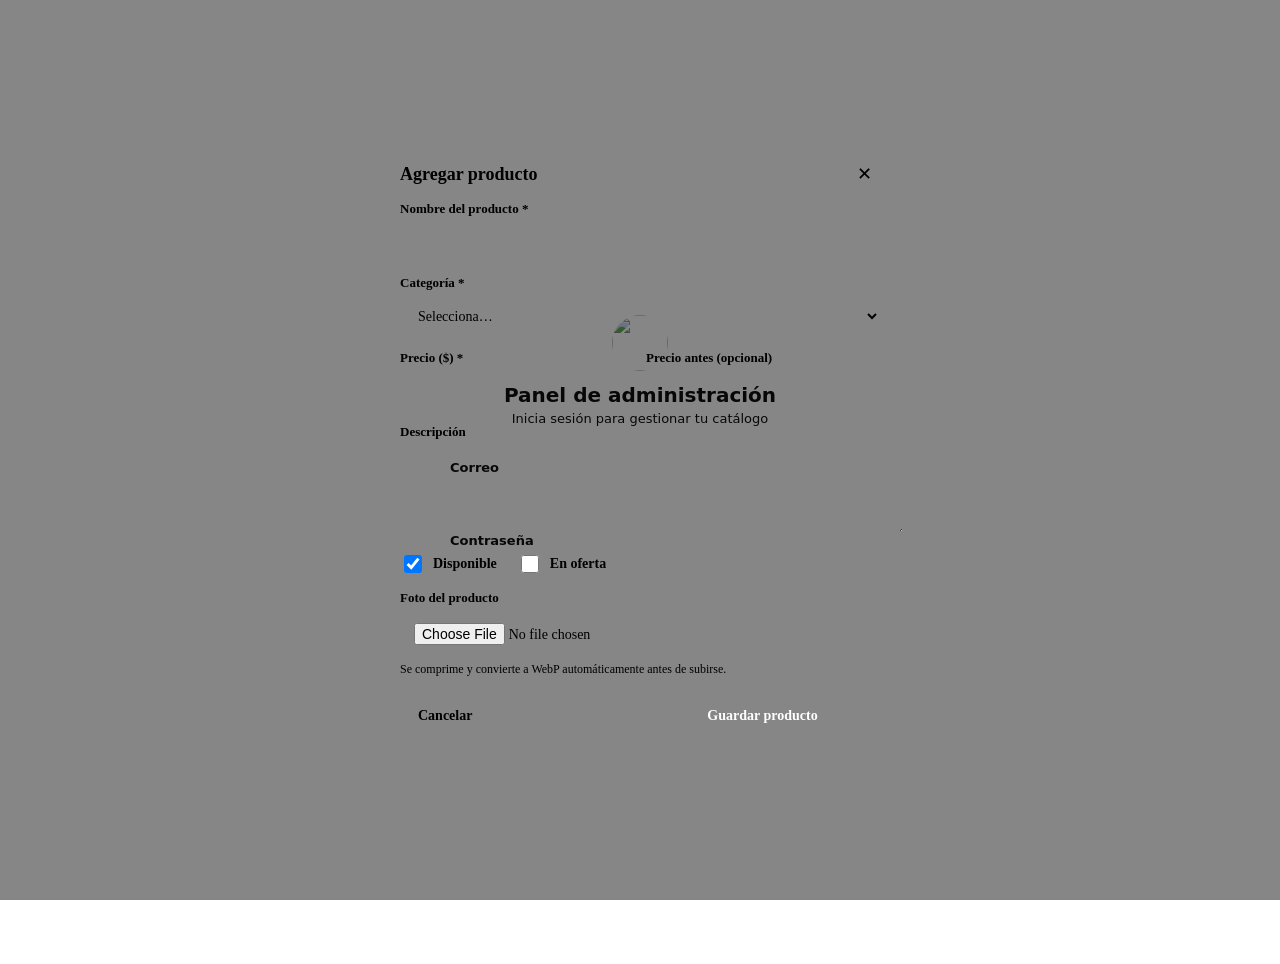
==== admin.html @ c8513cd2 "Subiendo archivos del proyecto: admin y archivos de configuración" ====
<!DOCTYPE html>
<html lang="es" data-theme="light">
<head>
  <meta charset="UTF-8" />
  <meta name="viewport" content="width=device-width, initial-scale=1.0, viewport-fit=cover" />
  <title>Panel de administración — VoypatiGestoria</title>
  <meta name="robots" content="noindex, nofollow" />
  <link rel="stylesheet" href="style.css" />
  <link rel="stylesheet" href="admin.css" />
  <script>
    (function(){
      var s=localStorage.getItem('vp-theme');
      var d=window.matchMedia('(prefers-color-scheme: dark)').matches;
      document.documentElement.setAttribute('data-theme', s||(d?'dark':'light'));
    })();
  </script>
</head>
<body>

<!-- ═══ PANTALLA DE LOGIN ═══ -->
<div id="login-screen" class="admin-screen">
  <form id="login-form" class="login-card">
    <img src="logo-voypati.webp" alt="" class="login-logo" width="56" height="56" />
    <h1 class="login-title">Panel de administración</h1>
    <p class="login-sub">Inicia sesión para gestionar tu catálogo</p>

    <label class="admin-label" for="login-email">Correo</label>
    <input class="admin-input" type="email" id="login-email" autocomplete="username" required />

    <label class="admin-label" for="login-password">Contraseña</label>
    <input class="admin-input" type="password" id="login-password" autocomplete="current-password" required />

    <button type="submit" class="admin-btn admin-btn-primary" id="login-btn">Entrar</button>
    <p id="login-error" class="admin-error" hidden></p>
  </form>
</div>

<!-- ═══ PANEL PRINCIPAL (oculto hasta iniciar sesión) ═══ -->
<div id="panel-screen" class="admin-screen" hidden>
  <header class="admin-header">
    <div class="admin-header-inner">
      <div class="admin-header-brand">
        <img src="logo-voypati.webp" alt="" class="admin-header-logo" width="32" height="32" />
        <span id="negocio-nombre">Mi negocio</span>
      </div>
      <div class="admin-header-actions">
        <a href="index.html" target="_blank" class="admin-btn admin-btn-ghost">Ver tienda ↗</a>
        <button id="btn-logout" class="admin-btn admin-btn-ghost">Salir</button>
      </div>
    </div>
  </header>

  <main class="admin-main">
    <div class="admin-toolbar">
      <h2 class="admin-section-title">Mis productos</h2>
      <button id="btn-nuevo" class="admin-btn admin-btn-primary">+ Agregar producto</button>
    </div>

    <p id="admin-status" class="admin-status" hidden></p>

    <div id="admin-grid" class="admin-grid" aria-label="Lista de productos"></div>
    <p id="admin-empty" class="admin-empty" hidden>Todavía no tienes productos. Agrega el primero.</p>
  </main>
</div>

<!-- ═══ MODAL: AGREGAR / EDITAR PRODUCTO ═══ -->
<div id="form-overlay" class="admin-overlay" hidden>
  <form id="producto-form" class="admin-form-card">
    <div class="admin-form-header">
      <h3 id="form-title">Agregar producto</h3>
      <button type="button" id="form-close" class="admin-btn-icon" aria-label="Cerrar">✕</button>
    </div>

    <input type="hidden" id="f-id" />

    <label class="admin-label" for="f-nombre">Nombre del producto *</label>
    <input class="admin-input" id="f-nombre" required maxlength="120" />

    <label class="admin-label" for="f-categoria">Categoría *</label>
    <select class="admin-input" id="f-categoria" required>
      <option value="">Selecciona…</option>
      <option value="ferreteria">Ferretería</option>
      <option value="celulares">Celulares y accesorios</option>
      <option value="transporte">Transporte</option>
      <option value="hogar">Útiles del hogar</option>
      <option value="tecnologia">Tecnología</option>
      <option value="electrodomesticos">Electrodomésticos</option>
      <option value="deportivos">Deportivos</option>
    </select>

    <div class="admin-row">
      <div>
        <label class="admin-label" for="f-precio">Precio ($) *</label>
        <input class="admin-input" type="number" id="f-precio" min="0" step="0.01" required />
      </div>
      <div>
        <label class="admin-label" for="f-precio-og">Precio antes (opcional)</label>
        <input class="admin-input" type="number" id="f-precio-og" min="0" step="0.01" />
      </div>
    </div>

    <label class="admin-label" for="f-descripcion">Descripción</label>
    <textarea class="admin-input" id="f-descripcion" rows="4" maxlength="1000"></textarea>

    <div class="admin-row admin-row-checks">
      <label class="admin-check"><input type="checkbox" id="f-disponible" checked /> Disponible</label>
      <label class="admin-check"><input type="checkbox" id="f-oferta" /> En oferta</label>
    </div>

    <label class="admin-label" for="f-imagen">Foto del producto</label>
    <input class="admin-input" type="file" id="f-imagen" accept="image/*" />
    <p class="admin-hint">Se comprime y convierte a WebP automáticamente antes de subirse.</p>
    <img id="f-preview" class="admin-preview" hidden alt="Vista previa" />

    <p id="form-error" class="admin-error" hidden></p>

    <div class="admin-form-footer">
      <button type="button" id="form-cancel" class="admin-btn admin-btn-ghost">Cancelar</button>
      <button type="submit" id="form-submit" class="admin-btn admin-btn-primary">Guardar producto</button>
    </div>
  </form>
</div>

<div id="admin-toast" class="admin-toast" role="status" aria-live="polite"></div>

<script defer src="supabase-config.js"></script>
<script defer src="admin.js"></script>
</body>
</html>
---- admin.css ----
/* ════════════════════════════════════════════════════════════════
   ADMIN.CSS — Panel de administración VoypatiGestoria
   Reutiliza las variables de color/tipografía definidas en style.css
════════════════════════════════════════════════════════════════ */

.admin-screen {
  min-height: 100vh;
  background: var(--bg);
  font-family: 'Inter', system-ui, sans-serif;
  color: var(--text);
}

/* ── LOGIN ──────────────────────────────────────────────────── */
#login-screen {
  display: flex;
  align-items: center;
  justify-content: center;
  padding: 24px;
}
/* Sin esto, el selector por ID de arriba le gana en especificidad al
   estilo nativo de [hidden], y la pantalla de login nunca desaparece
   de verdad aunque JS le ponga hidden = true. */
#login-screen[hidden] { display: none; }

.login-card {
  width: 100%;
  max-width: 380px;
  background: var(--bg-card);
  border: 1px solid var(--border);
  border-radius: 20px;
  padding: 32px 28px;
  box-shadow: var(--shadow-lg);
  display: flex;
  flex-direction: column;
  align-items: center;
  text-align: center;
}

.login-logo {
  border-radius: 50%;
  margin-bottom: 12px;
  object-fit: cover;
}

.login-title {
  font-size: 20px;
  font-weight: 800;
  margin: 0 0 4px;
}

.login-sub {
  font-size: 13px;
  color: var(--text-secondary);
  margin: 0 0 20px;
}

.login-card .admin-label,
.login-card .admin-input {
  align-self: stretch;
}

/* ── CAMPOS GENÉRICOS ───────────────────────────────────────── */
.admin-label {
  display: block;
  font-size: 13px;
  font-weight: 700;
  color: var(--text-secondary);
  margin: 14px 0 6px;
  text-align: left;
}

.admin-input {
  width: 100%;
  padding: 11px 14px;
  border: 1px solid var(--border);
  border-radius: 10px;
  background: var(--bg);
  color: var(--text);
  font-size: 14px;
  font-family: inherit;
}
.admin-input:focus {
  outline: none;
  border-color: var(--accent);
  box-shadow: 0 0 0 3px color-mix(in srgb, var(--accent) 16%, transparent);
}

textarea.admin-input { resize: vertical; }

.admin-row {
  display: grid;
  grid-template-columns: 1fr 1fr;
  gap: 12px;
}
.admin-row-checks {
  margin-top: 16px;
  display: flex;
  gap: 20px;
}
.admin-check {
  display: flex;
  align-items: center;
  gap: 8px;
  font-size: 14px;
  font-weight: 600;
}
.admin-check input { width: 18px; height: 18px; accent-color: var(--accent); }

.admin-hint {
  font-size: 12px;
  color: var(--text-muted);
  margin: 6px 0 0;
}

.admin-preview {
  margin-top: 10px;
  width: 100%;
  max-width: 200px;
  aspect-ratio: 1;
  object-fit: cover;
  border-radius: 12px;
  border: 1px solid var(--border);
}

.admin-error {
  color: var(--red);
  background: var(--red-light);
  border-radius: 8px;
  padding: 8px 12px;
  font-size: 13px;
  font-weight: 600;
  margin-top: 14px;
  width: 100%;
}

.admin-status {
  font-size: 13px;
  color: var(--text-secondary);
  margin-bottom: 12px;
}

/* ── BOTONES ────────────────────────────────────────────────── */
.admin-btn {
  border: none;
  border-radius: 10px;
  padding: 11px 18px;
  font-size: 14px;
  font-weight: 700;
  cursor: pointer;
  font-family: inherit;
  transition: filter .15s, background .15s;
}
.admin-btn-primary {
  background: var(--accent);
  color: #fff;
  width: 100%;
  margin-top: 20px;
}
.admin-btn-primary:hover { filter: brightness(1.06); }
.admin-btn-primary:disabled { opacity: .6; cursor: default; }

.admin-btn-ghost {
  background: var(--bg-elevated);
  color: var(--text);
  border: 1px solid var(--border);
  text-decoration: none;
  display: inline-flex;
  align-items: center;
}
.admin-btn-ghost:hover { background: var(--border); }

.admin-btn-icon {
  background: none;
  border: none;
  font-size: 18px;
  cursor: pointer;
  color: var(--text-secondary);
  line-height: 1;
  padding: 4px 8px;
}

/* ── HEADER DEL PANEL ───────────────────────────────────────── */
.admin-header {
  background: var(--bg-card);
  border-bottom: 1px solid var(--border);
  position: sticky;
  top: 0;
  z-index: 10;
}
.admin-header-inner {
  max-width: 1100px;
  margin: 0 auto;
  padding: 12px 20px;
  display: flex;
  align-items: center;
  justify-content: space-between;
}
.admin-header-brand {
  display: flex;
  align-items: center;
  gap: 10px;
  font-weight: 800;
  font-size: 16px;
}
.admin-header-logo { border-radius: 50%; object-fit: cover; }
.admin-header-actions { display: flex; gap: 10px; }

/* ── CONTENIDO ──────────────────────────────────────────────── */
.admin-main {
  max-width: 1100px;
  margin: 0 auto;
  padding: 24px 20px 60px;
}

.admin-toolbar {
  display: flex;
  align-items: center;
  justify-content: space-between;
  flex-wrap: wrap;
  gap: 12px;
  margin-bottom: 18px;
}

.admin-section-title {
  font-size: 20px;
  font-weight: 800;
  margin: 0;
}

.admin-empty {
  text-align: center;
  color: var(--text-muted);
  padding: 40px 0;
  font-size: 14px;
}

/* ── GRID DE PRODUCTOS ──────────────────────────────────────── */
.admin-grid {
  display: grid;
  grid-template-columns: repeat(auto-fill, minmax(190px, 1fr));
  gap: 14px;
}

.admin-card {
  background: var(--bg-card);
  border: 1px solid var(--border);
  border-radius: 14px;
  overflow: hidden;
  display: flex;
  flex-direction: column;
}

.admin-card-img {
  width: 100%;
  aspect-ratio: 1;
  object-fit: cover;
  background: var(--bg-elevated);
}

.admin-card-body {
  padding: 10px 12px 12px;
  display: flex;
  flex-direction: column;
  gap: 4px;
}

.admin-card-cat {
  font-size: 11px;
  font-weight: 700;
  color: var(--accent);
  text-transform: uppercase;
}

.admin-card-name {
  font-size: 14px;
  font-weight: 700;
  line-height: 1.3;
  display: -webkit-box;
  -webkit-line-clamp: 2;
  -webkit-box-orient: vertical;
  overflow: hidden;
}

.admin-card-price {
  font-size: 15px;
  font-weight: 800;
  color: var(--price);
}

.admin-card-badges {
  display: flex;
  gap: 6px;
  margin-top: 2px;
}
.admin-badge {
  font-size: 10px;
  font-weight: 700;
  padding: 2px 8px;
  border-radius: 999px;
}
.admin-badge-oferta { background: var(--orange-light); color: var(--orange); }
.admin-badge-no-disp { background: var(--red-light); color: var(--red); }

.admin-card-actions {
  display: flex;
  gap: 8px;
  margin-top: 8px;
}
.admin-card-actions button {
  flex: 1;
  padding: 7px 0;
  border-radius: 8px;
  border: 1px solid var(--border);
  background: var(--bg-elevated);
  font-size: 12px;
  font-weight: 700;
  cursor: pointer;
  color: var(--text);
}
.admin-card-actions .admin-btn-danger {
  color: var(--red);
  border-color: var(--red-light);
}

/* ── MODAL DE FORMULARIO ────────────────────────────────────── */
.admin-overlay {
  position: fixed;
  inset: 0;
  background: rgba(15,15,15,.5);
  display: flex;
  align-items: flex-end;
  justify-content: center;
  z-index: 100;
  padding: 0;
}
@media (min-width: 640px) {
  .admin-overlay { align-items: center; padding: 20px; }
}

.admin-form-card {
  background: var(--bg-card);
  width: 100%;
  max-width: 480px;
  max-height: 92vh;
  overflow-y: auto;
  border-radius: 20px 20px 0 0;
  padding: 20px 22px 24px;
}
@media (min-width: 640px) {
  .admin-form-card { border-radius: 20px; }
}

.admin-form-header {
  display: flex;
  align-items: center;
  justify-content: space-between;
}
.admin-form-header h3 { margin: 0; font-size: 18px; font-weight: 800; }

.admin-form-footer {
  display: flex;
  gap: 10px;
  margin-top: 20px;
}
.admin-form-footer .admin-btn { margin-top: 0; width: auto; flex: 1; }

/* ── TOAST ──────────────────────────────────────────────────── */
.admin-toast {
  position: fixed;
  bottom: 20px;
  left: 50%;
  transform: translateX(-50%) translateY(20px);
  background: var(--text);
  color: var(--bg);
  padding: 10px 20px;
  border-radius: 10px;
  font-size: 13px;
  font-weight: 600;
  opacity: 0;
  pointer-events: none;
  transition: opacity .2s, transform .2s;
  z-index: 200;
  max-width: 90vw;
  text-align: center;
}
.admin-toast.show {
  opacity: 1;
  transform: translateX(-50%) translateY(0);
}
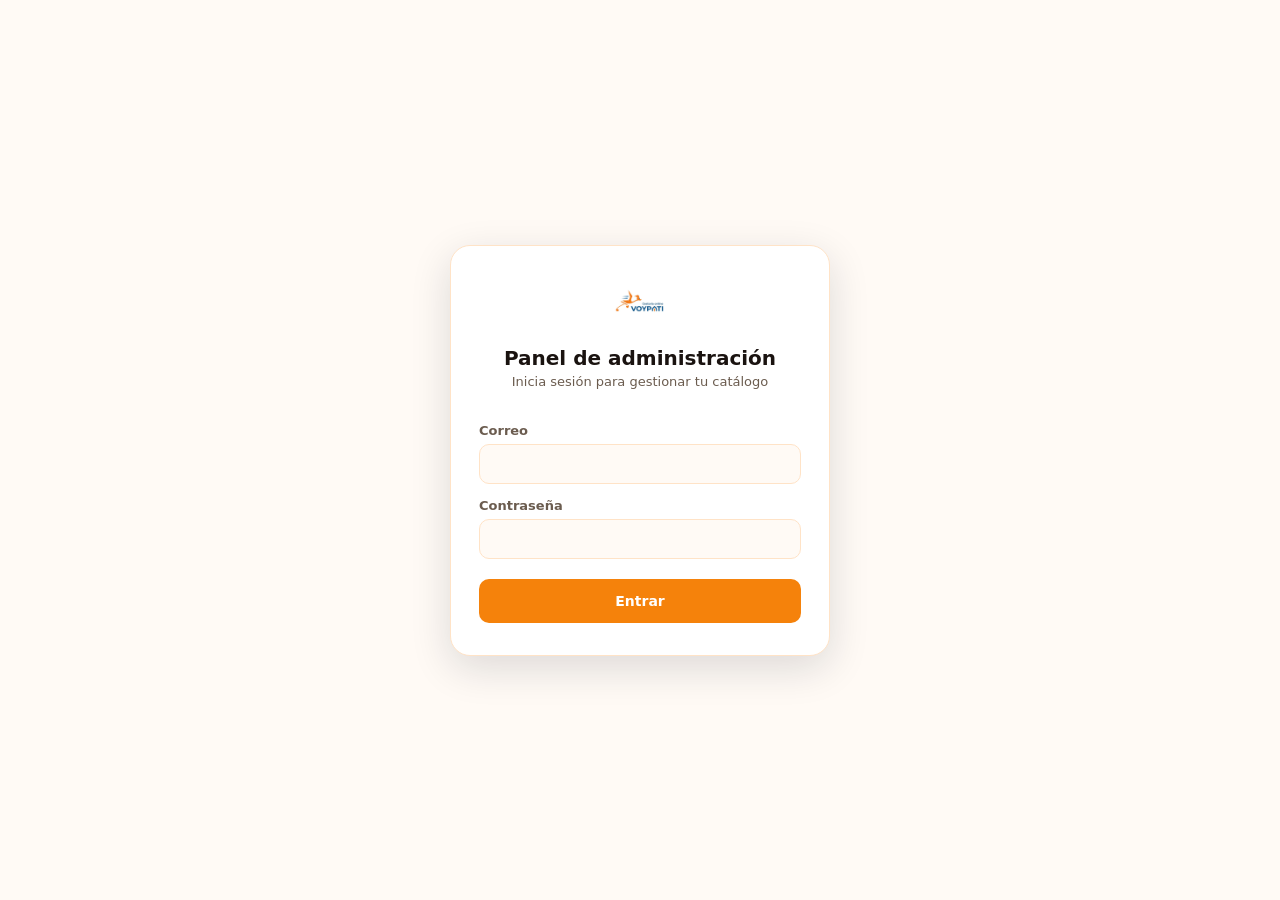
==== commit 7321b07c: "Texto Describe Cambio" ====
--- a/admin.html
+++ b/admin.html
@@ -7,11 +7,18 @@
   <meta name="robots" content="noindex, nofollow" />
   <link rel="stylesheet" href="style.css" />
   <link rel="stylesheet" href="admin.css" />
+  <link rel="icon" type="image/png" sizes="32x32" href="icons/favicon-32.png" />
+  <link rel="icon" type="image/png" sizes="16x16" href="icons/favicon-16.png" />
+  <link rel="apple-touch-icon" href="icons/apple-touch-icon.png" />
   <script>
     (function(){
-      var s=localStorage.getItem('vp-theme');
-      var d=window.matchMedia('(prefers-color-scheme: dark)').matches;
-      document.documentElement.setAttribute('data-theme', s||(d?'dark':'light'));
+      try {
+        var s = localStorage.getItem('vp-theme');
+        var d = window.matchMedia('(prefers-color-scheme: dark)').matches;
+        document.documentElement.setAttribute('data-theme', s || (d ? 'dark' : 'light'));
+      } catch (e) {
+        document.documentElement.setAttribute('data-theme', 'light');
+      }
     })();
   </script>
 </head>
--- a/style.css
+++ b/style.css
@@ -0,0 +1,1550 @@
+/* ════════════════════════════════════════════════════════════════
+   VOYPATIGESTORIA — style.css
+   Mobile-First · PWA · WCAG 2.1 AA
+════════════════════════════════════════════════════════════════ */
+
+/* ── VARIABLES ──────────────────────────────────────────────── */
+:root {
+  /* Paleta */
+  --bg:            #fffaf5;
+  --bg-card:       #ffffff;
+  --bg-elevated:   #fff1e3;
+  --border:        #ffe3c7;
+  --border-strong: #ffc98f;
+
+  /* Texto */
+  --text:          #1a1310;
+  --text-secondary:#6b5c4f;
+  --text-muted:    #a8998c;
+  --price:         #1a1310;
+
+  /* Marca — naranja VoypatiGestoria */
+  --accent:        #f5820b;
+  --accent-hover:  #d96e02;
+  --accent-light:  #fff1e3;
+  --accent-mid:    #ffd9ab;
+
+  /* Semánticos */
+  --green:         #16a34a;
+  --green-light:   #dcfce7;
+  --red:           #dc2626;
+  --red-light:     #fee2e2;
+  --orange:        #f5820b;
+  --orange-light:  #fff1e3;
+
+  /* WhatsApp */
+  --wa:            #25d366;
+  --wa-hover:      #1ebe5d;
+
+  /* Sombras */
+  --shadow-xs:  0 1px 2px rgba(15,23,42,.06);
+  --shadow-sm:  0 1px 4px rgba(15,23,42,.08);
+  --shadow-md:  0 4px 16px rgba(15,23,42,.10);
+  --shadow-lg:  0 12px 40px rgba(15,23,42,.14);
+  --shadow-xl:  0 24px 64px rgba(15,23,42,.18);
+
+  /* Radios */
+  --r-sm:  8px;
+  --r-md:  12px;
+  --r-lg:  18px;
+  --r-xl:  24px;
+  --r-2xl: 32px;
+  --r-full: 9999px;
+
+  /* Espacios */
+  --header-h:   62px;
+  --filter-h:   50px;
+  --page-top:   calc(var(--header-h) + var(--filter-h));
+
+  /* Transiciones */
+  --ease:     cubic-bezier(.32,.72,0,1);
+  --ease-out: cubic-bezier(0,.55,.45,1);
+
+  /* Safe-area por defecto (evita áreas en blanco en navegadores sin soporte) */
+  --sat: env(safe-area-inset-top, 0px);
+  --sar: env(safe-area-inset-right, 0px);
+  --sab: env(safe-area-inset-bottom, 0px);
+  --sal: env(safe-area-inset-left, 0px);
+}
+
+/* ── RESET ──────────────────────────────────────────────────── */
+*, *::before, *::after {
+  margin: 0; padding: 0;
+  box-sizing: border-box;
+  font-family: 'Inter', system-ui, -apple-system, BlinkMacSystemFont, 'Segoe UI', Roboto, sans-serif;
+  -webkit-tap-highlight-color: transparent;
+}
+
+html {
+  scroll-behavior: smooth;
+  -webkit-text-size-adjust: 100%;
+  text-size-adjust: 100%;
+  padding-left: env(safe-area-inset-left, 0px);
+  padding-right: env(safe-area-inset-right, 0px);
+}
+
+/* Normaliza inputs/buttons en iOS Safari (evita estilos nativos y zoom al enfocar) */
+input, button, textarea, select {
+  font: inherit;
+  color: inherit;
+  -webkit-appearance: none;
+  appearance: none;
+  background: none;
+  border-radius: 0;
+}
+input[type="search"]::-webkit-search-cancel-button { -webkit-appearance: none; appearance: none; }
+input[type="search"]::-webkit-search-decoration { -webkit-appearance: none; appearance: none; }
+input:focus { outline: none; }
+
+body {
+  background: var(--bg);
+  color: var(--text);
+  min-height: 100vh;        /* fallback navegadores sin dvh */
+  min-height: 100dvh;
+  overflow-x: hidden;
+  -webkit-font-smoothing: antialiased;
+  -moz-osx-font-smoothing: grayscale;
+  text-rendering: optimizeLegibility;
+  /* Evita el "rubber-band" horizontal en iOS al hacer swipe */
+  position: relative;
+  -webkit-overflow-scrolling: touch;
+}
+
+img { display: block; max-width: 100%; }
+a { text-decoration: none; color: inherit; }
+button { cursor: pointer; border: none; background: none; }
+ul, ol { list-style: none; }
+
+/* ── ACCESIBILIDAD ──────────────────────────────────────────── */
+.sr-only {
+  position: absolute;
+  width: 1px; height: 1px;
+  padding: 0; margin: -1px;
+  overflow: hidden;
+  clip: rect(0,0,0,0);
+  white-space: nowrap;
+  border-width: 0;
+}
+
+.skip-link {
+   position: absolute;
+   top: -100%; left: 16px;
+   background: var(--text);
+   color: var(--bg-card);
+   padding: 10px 18px;
+   border-radius: 0 0 var(--r-md) var(--r-md);
+   font-size: 14px; font-weight: 600;
+   z-index: 9999;
+   transition: top .2s;
+ }
+.skip-link:focus { top: 0; }
+
+:focus-visible {
+  outline: 2.5px solid var(--accent);
+  outline-offset: 3px;
+  border-radius: 4px;
+}
+:focus:not(:focus-visible) { outline: none; }
+
+/* Área táctil mínima iOS */
+button, a, [role="button"] {
+  min-height: 44px;
+  min-width: 44px;
+  display: inline-flex;
+  align-items: center;
+  justify-content: center;
+}
+
+/* ── HEADER ─────────────────────────────────────────────────── */
+  #header {
+    position: fixed; top: 0; left: 0; right: 0;
+    z-index: 100;
+    background: rgba(255,250,245,.96);
+    border-bottom: 1px solid var(--border);
+    padding-top: var(--sat);
+    padding-left: var(--sal);
+    padding-right: var(--sar);
+    -webkit-transform: translateZ(0);
+    transform: translateZ(0);
+  }
+
+.header-inner {
+  height: var(--header-h);
+  display: flex;
+  align-items: center;
+  gap: 10px;
+  padding: 0 14px;
+}
+
+/* Logo */
+.header-logo {
+  display: flex; align-items: center; gap: 9px;
+  flex-shrink: 0;
+  min-height: 44px; min-width: unset;
+  text-decoration: none;
+}
+.logo-icon {
+  width: 36px; height: 36px;
+  background: var(--accent);
+  border-radius: var(--r-md);
+  display: grid; place-items: center;
+  flex-shrink: 0;
+  color: #fff;
+}
+.logo-icon svg { width: 18px; height: 18px; }
+.logo-img {
+  width: 40px; height: 40px;
+  border-radius: 50%;
+  object-fit: cover;
+  flex-shrink: 0;
+}
+.logo-text {
+  display: flex; flex-direction: column;
+  line-height: 1.1;
+}
+.logo-name {
+  font-size: 16px; font-weight: 900;
+  letter-spacing: -.5px;
+  color: var(--text);
+}
+.logo-sub {
+  font-size: 10px; font-weight: 500;
+  color: var(--text-muted);
+  letter-spacing: .3px;
+}
+
+/* Buscador */
+.search-wrap {
+  flex: 1;
+  position: relative;
+  display: none; /* móvil: oculto por defecto */
+  align-items: center;
+}
+.search-icon {
+  position: absolute; left: 12px;
+  width: 16px; height: 16px;
+  stroke: var(--text-muted);
+  pointer-events: none;
+  flex-shrink: 0;
+}
+.buscador {
+  width: 100%;
+  height: 38px;
+  padding: 0 36px 0 36px;
+  border: 1.5px solid var(--border);
+  border-radius: var(--r-full);
+  font-size: 14px; font-weight: 400;
+  color: var(--text);
+  background: var(--bg-card);
+  outline: none;
+  transition: border-color .18s, box-shadow .18s;
+  min-height: unset;
+}
+.buscador:focus {
+  border-color: var(--accent);
+  box-shadow: 0 0 0 3px rgba(245,130,11,.16);
+}
+.buscador::placeholder { color: var(--text-muted); }
+.search-clear {
+  position: absolute; right: 8px;
+  width: 26px; height: 26px; min-width: unset; min-height: unset;
+  border-radius: 50%;
+  background: var(--bg-elevated);
+  color: var(--text-secondary);
+  padding: 0;
+}
+.search-clear svg { width: 12px; height: 12px; }
+.search-clear:hover { background: var(--border-strong); }
+
+/* Acciones header */
+.header-actions {
+  display: flex; align-items: center; gap: 4px;
+  flex-shrink: 0;
+}
+.btn-icon {
+  width: 40px; height: 40px;
+  min-width: 40px; min-height: 40px;
+  border-radius: var(--r-md);
+  color: var(--text);
+  transition: background .15s;
+}
+.btn-icon svg { width: 20px; height: 20px; }
+.btn-icon:hover { background: var(--bg-elevated); }
+
+/* Hamburger */
+.hamburger {
+  display: flex; flex-direction: column; gap: 4.5px;
+}
+.hamburger span {
+  display: block;
+  width: 18px; height: 2px;
+  background: var(--text);
+  border-radius: 2px;
+  transition: transform .25s var(--ease), opacity .25s;
+}
+.btn-menu.open .hamburger span:nth-child(1) { transform: translateY(6.5px) rotate(45deg); }
+.btn-menu.open .hamburger span:nth-child(2) { opacity: 0; }
+.btn-menu.open .hamburger span:nth-child(3) { transform: translateY(-6.5px) rotate(-45deg); }
+
+/* Buscador móvil expandible - debajo de filtros */
+.mobile-search-bar {
+  display: block;
+  max-height: 0;
+  overflow: hidden;
+  padding: 0 14px;
+  border-top: 1px solid var(--border);
+  background: var(--bg);
+  transition: max-height 0.3s ease, padding 0.3s ease;
+}
+.mobile-search-bar.open {
+  max-height: 60px;
+  padding: 10px 14px;
+}
+.mobile-search-bar .search-wrap { display: flex; }
+
+/* Desktop: ocultar buscador móvil, usar header */
+@media (min-width: 640px) {
+  .search-wrap { display: flex; }
+  #btn-search-mobile { display: none; }
+  .mobile-search-bar { display: none; }
+}
+
+/* ── MENÚ MÓVIL ─────────────────────────────────────────────── */
+.menu-overlay {
+  position: fixed; inset: 0;
+  background: rgba(15,23,42,.5);
+  backdrop-filter: blur(4px);
+  -webkit-backdrop-filter: blur(4px);
+  z-index: 150;
+  opacity: 0; pointer-events: none;
+  transition: opacity .3s;
+}
+.menu-overlay.open { opacity: 1; pointer-events: all; }
+
+.mobile-menu {
+  position: fixed; top: 0; right: 0;
+  width: min(320px, 85vw);
+  height: 100vh;
+  height: 100dvh;
+  background: var(--bg-card);
+  z-index: 160;
+  transform: translateX(100%);
+  transition: transform .35s var(--ease);
+  overflow-y: auto;
+  -webkit-overflow-scrolling: touch;
+  overscroll-behavior: contain;
+  padding-top: var(--sat);
+  padding-bottom: var(--sab);
+  box-shadow: var(--shadow-xl);
+}
+.mobile-menu.open { transform: translateX(0); }
+
+.mobile-menu-header {
+  display: flex; align-items: center; justify-content: space-between;
+  padding: 20px 16px 16px;
+  border-bottom: 1px solid var(--border);
+}
+.mobile-menu-title {
+  font-size: 16px; font-weight: 800;
+  letter-spacing: -.3px;
+}
+.mobile-menu-list { padding: 12px 0; }
+.menu-link {
+  display: flex; align-items: center; gap: 10px;
+  padding: 14px 20px;
+  font-size: 15px; font-weight: 500;
+  color: var(--text);
+  transition: background .15s;
+  min-height: 52px; min-width: unset;
+  border-radius: 0;
+}
+.menu-link:hover { background: var(--bg-elevated); }
+.menu-link-wa {
+  color: var(--wa);
+  font-weight: 600;
+  margin-top: 8px;
+  border-top: 1px solid var(--border);
+  padding-top: 18px;
+}
+.menu-link-wa svg { width: 20px; height: 20px; flex-shrink: 0; }
+.menu-link-tel {
+  color: var(--accent);
+  font-weight: 600;
+  margin-top: 8px;
+  border-top: 1px solid var(--border);
+  padding-top: 18px;
+}
+.menu-link-tel svg { width: 20px; height: 20px; flex-shrink: 0; }
+
+@media (max-width: 359px) {
+  .mobile-menu-header { padding: 16px 14px 14px; }
+  .mobile-menu-title { font-size: 14px; }
+  .mobile-menu-list { padding: 8px 0; }
+  .menu-link {
+    padding: 12px 16px;
+    font-size: 14px;
+    gap: 8px;
+    min-height: 48px;
+  }
+  .menu-link-wa {
+    margin-top: 6px;
+    padding-top: 14px;
+  }
+  .menu-link-tel {
+    margin-top: 6px;
+    padding-top: 14px;
+  }
+  .menu-link svg { width: 18px; height: 18px; }
+}
+
+/* ── FILTROS STICKY ─────────────────────────────────────────── */
+#filters-bar {
+  position: sticky;
+  top: calc(var(--header-h) + var(--sat));
+  z-index: 90;
+  background: rgba(255,250,245,.96);
+  backdrop-filter: blur(16px);
+  -webkit-backdrop-filter: blur(16px);
+  border-bottom: 1px solid var(--border);
+}
+
+.filters-scroll {
+  display: flex;
+  align-items: center;
+  gap: 6px;
+  padding: 9px 14px;
+  overflow-x: auto;
+  scroll-snap-type: x mandatory;
+  -webkit-overflow-scrolling: touch;
+  scrollbar-width: none;
+}
+.filters-scroll::-webkit-scrollbar { display: none; }
+
+.chip {
+  display: inline-flex; align-items: center; justify-content: center;
+  padding: 0;
+  width: 78px; height: 78px;
+  border-radius: 21px;
+  border: 1.5px solid var(--border);
+  background: var(--bg-card);
+  font-size: 12px; font-weight: 600;
+  color: var(--text-secondary);
+  cursor: pointer;
+  white-space: nowrap;
+  scroll-snap-align: start;
+  transition: all .18s;
+  user-select: none;
+  min-height: unset; min-width: unset;
+  flex-shrink: 0;
+  overflow: hidden;
+}
+.chip-todos {
+  padding: 13px 15px;
+}
+.chip:hover:not(.active) {
+  border-color: var(--accent);
+  color: var(--accent);
+}
+.chip.active {
+  background: var(--accent);
+  border-color: var(--accent);
+  color: #fff;
+  box-shadow: 0 8px 18px rgba(245,130,11,.18);
+}
+.chip-img {
+  width: 100%;
+  height: 100%;
+  display: block;
+  object-fit: cover;
+  border-radius: inherit;
+}
+
+.chip-label {
+  font-size: 11px;
+  font-weight: 800;
+  letter-spacing: .2px;
+  text-transform: uppercase;
+  line-height: 1;
+}
+
+.chip:not(.active) .chip-img {
+  filter: saturate(0.95) contrast(1.02);
+}
+
+.chip.active .chip-img {
+  transform: scale(1.02);
+}
+
+.filter-sep {
+  width: 1px; height: 18px;
+  background: var(--border-strong);
+  flex-shrink: 0;
+}
+
+/* ── LAYOUT PRINCIPAL ───────────────────────────────────────── */
+/* FIX: solo header fijo (62px). filters-bar ya ocupa su espacio en el flujo. */
+#main-content {
+  padding-top: calc(var(--header-h) + var(--sat));
+}
+
+/* ── SECTION HEADERS ────────────────────────────────────────── */
+.section-header {
+  display: flex; align-items: center; justify-content: space-between;
+  padding: 20px 14px 12px;
+}
+.section-title {
+  font-size: 18px; font-weight: 800;
+  letter-spacing: -.4px;
+  color: var(--text);
+}
+.section-badge {
+  font-size: 10px; font-weight: 700;
+  padding: 3px 9px; border-radius: var(--r-full);
+  text-transform: uppercase; letter-spacing: .5px;
+  display: inline-flex; align-items: center;
+  min-height: unset; min-width: unset;
+}
+.badge-orange { background: var(--orange-light); color: var(--orange); }
+.badge-blue   { background: var(--accent-light);  color: var(--accent); }
+
+/* ── PRESENTACIÓN ───────────────────────────────────────────── */
+.presentacion-section {
+  padding: 16px 14px 4px;
+}
+.presentacion-inner {
+  display: grid;
+  grid-template-columns: 1fr 1fr;
+  gap: 22px;
+  align-items: center;
+  background: linear-gradient(135deg, var(--accent-light) 0%, var(--bg) 70%);
+  border: 1px solid var(--border, rgba(245,130,11,.18));
+  border-radius: var(--r-lg, 22px);
+  padding: 26px;
+  overflow: hidden;
+}
+.presentacion-texto { display: flex; flex-direction: column; gap: 14px; }
+.presentacion-title {
+  font-size: clamp(22px, 6.5vw, 40px);
+  font-weight: 900;
+  letter-spacing: -.6px;
+  line-height: 1.05;
+  color: var(--text);
+  margin: 0;
+}
+.presentacion-lead {
+  font-size: clamp(13px, 3.6vw, 16px);
+  line-height: 1.55;
+  color: var(--text-dim, #6b5a4d);
+  margin: 0;
+  max-width: 46ch;
+}
+.presentacion-actions {
+  display: flex;
+  flex-wrap: wrap;
+  gap: 10px;
+  margin-top: 4px;
+}
+.pres-btn {
+  flex: 1 1 0;
+  display: inline-flex;
+  align-items: center;
+  justify-content: center;
+  gap: 8px;
+  font-size: 14px;
+  font-weight: 700;
+  min-width: 130px;
+  padding: 12px 16px;
+  border-radius: var(--r-full, 999px);
+  text-decoration: none;
+  color: #fff;
+  white-space: nowrap;
+  transition: transform .15s ease, box-shadow .15s ease, filter .15s ease;
+  box-shadow: 0 6px 16px rgba(0,0,0,.12);
+}
+.pres-btn svg { width: 18px; height: 18px; flex: none; }
+.pres-btn:hover { transform: translateY(-2px); filter: brightness(1.05); }
+.pres-btn:active { transform: translateY(0); }
+.pres-btn--fb { background: #1877f2; }
+.pres-btn--wa { background: #25d366; }
+.pres-btn--tel { background: var(--accent, #f5820b); }
+.presentacion-imagen {
+  display: flex;
+  align-items: center;
+  justify-content: center;
+}
+.presentacion-imagen img {
+  width: 100%;
+  height: auto;
+  max-height: 360px;
+  object-fit: contain;
+  border-radius: var(--r-md, 16px);
+  filter: drop-shadow(0 12px 28px rgba(0,0,0,.16));
+}
+
+@media (max-width: 760px) {
+  .presentacion-inner {
+    grid-template-columns: 1fr;
+    gap: 18px;
+    padding: 22px 18px;
+  }
+  .presentacion-imagen { order: -1; }
+  .presentacion-imagen img { max-height: 240px; }
+}
+
+/* ── CARRUSEL ───────────────────────────────────────────────── */
+.carousel-wrap {
+  position: relative;
+}
+
+#carousel-track {
+  display: flex;
+  gap: 8px;
+  padding: 0 10px 10px;
+  overflow-x: auto;
+  scroll-snap-type: x mandatory;
+  -webkit-overflow-scrolling: touch;
+  scrollbar-width: none;
+  scroll-behavior: smooth;
+}
+#carousel-track::-webkit-scrollbar { display: none; }
+
+.carousel-btn {
+  display: none;
+  position: absolute;
+  top: 50%; transform: translateY(-60%);
+  width: 36px; height: 36px; min-width: 36px; min-height: 36px;
+  border-radius: 50%;
+  border: 1.5px solid var(--border);
+  background: rgba(255,255,255,.96);
+  box-shadow: var(--shadow-md);
+  color: var(--text);
+  z-index: 5;
+  transition: all .18s;
+  padding: 0;
+}
+.carousel-btn svg { width: 16px; height: 16px; }
+.carousel-btn:hover {
+  background: var(--accent);
+  border-color: var(--accent);
+  color: #fff;
+}
+.carousel-btn-prev { left: 4px; }
+.carousel-btn-next { right: 4px; }
+
+@media (min-width: 640px) {
+  .carousel-btn { display: inline-flex; }
+}
+
+/* Tarjeta carrusel */
+.c-card {
+  flex-shrink: 0;
+  width: 152px;
+  background: var(--bg-card);
+  border: 1px solid var(--border);
+  border-radius: var(--r-md);
+  overflow: hidden;
+  scroll-snap-align: start;
+  cursor: pointer;
+  transition: transform .2s var(--ease), box-shadow .2s;
+}
+.c-card:active { transform: scale(.96); }
+
+@media (min-width: 640px) {
+  .c-card { width: 174px; }
+  .c-card:hover { transform: translateY(-3px); box-shadow: var(--shadow-md); }
+}
+
+.c-card-img-wrap {
+  width: 100%; aspect-ratio: 1;
+  overflow: hidden; background: var(--bg-elevated);
+}
+.c-card-img {
+  width: 100%; height: 100%;
+  object-fit: cover;
+  transition: transform .3s;
+}
+.c-card:hover .c-card-img { transform: scale(1.05); }
+
+.c-card-body { padding: 10px; }
+.c-card-name {
+  font-size: 12px; font-weight: 600;
+  line-height: 1.35; color: var(--text);
+  display: -webkit-box;
+  -webkit-line-clamp: 2; -webkit-box-orient: vertical;
+  overflow: hidden;
+}
+.c-card-price {
+  font-size: 15px; font-weight: 900;
+  color: var(--price); margin-top: 5px;
+  letter-spacing: -.4px;
+}
+.c-card-price-original {
+  font-size: 11px; font-weight: 500;
+  color: var(--text-muted);
+  text-decoration: line-through;
+  margin-left: 4px;
+}
+.c-card-badge {
+  display: inline-block;
+  margin-top: 4px;
+  font-size: 9px; font-weight: 800;
+  padding: 2px 7px; border-radius: var(--r-full);
+  background: var(--orange); color: #fff;
+  text-transform: uppercase; letter-spacing: .4px;
+}
+
+/* ── GRID CATÁLOGO ──────────────────────────────────────────── */
+#catalogo-grid {
+  display: grid;
+  grid-template-columns: repeat(2, 1fr);
+  gap: 8px;
+  padding: 0 8px 8px;
+}
+
+@media (min-width: 480px)  { #catalogo-grid { gap: 10px; padding: 0 10px 10px; } }
+@media (min-width: 640px)  { #catalogo-grid { grid-template-columns: repeat(3, 1fr); } }
+@media (min-width: 768px)  { #catalogo-grid { gap: 12px; padding: 0 12px 12px; } }
+@media (min-width: 1024px) { #catalogo-grid { grid-template-columns: repeat(4, 1fr); } }
+@media (min-width: 1280px) { #catalogo-grid { grid-template-columns: repeat(5, 1fr); gap: 14px; padding: 0 14px 14px; } }
+
+/* Tarjeta producto */
+.p-card {
+  background: var(--bg-card);
+  border: 1px solid var(--border);
+  border-radius: var(--r-md);
+  overflow: hidden;
+  cursor: pointer;
+  display: flex; flex-direction: column;
+  transition: transform .2s var(--ease), box-shadow .2s;
+}
+.p-card:active { transform: scale(.97); }
+
+@media (min-width: 640px) {
+  .p-card:hover { transform: translateY(-4px); box-shadow: var(--shadow-md); }
+}
+
+.p-card-img-wrap {
+  position: relative;
+  width: 100%; aspect-ratio: 1;
+  overflow: hidden; background: var(--bg-elevated);
+}
+.p-card-img {
+  width: 100%; height: 100%;
+  object-fit: cover;
+  transition: transform .35s var(--ease);
+}
+.p-card:hover .p-card-img { transform: scale(1.06); }
+
+/* Placeholder SVG mientras carga lazy */
+.p-card-img[data-src] {
+  background: linear-gradient(90deg, var(--bg-elevated) 25%, var(--border) 50%, var(--bg-elevated) 75%);
+  background-size: 200% 100%;
+  animation: shimmer 1.4s infinite;
+}
+@keyframes shimmer { to { background-position: -200% 0; } }
+
+.p-card-badge-oferta {
+  position: absolute; top: 8px; left: 8px;
+  background: var(--orange); color: #fff;
+  font-size: 9px; font-weight: 800;
+  padding: 3px 8px; border-radius: var(--r-full);
+  text-transform: uppercase; letter-spacing: .4px;
+}
+.p-card-no-disp-overlay {
+  position: absolute; inset: 0;
+  background: rgba(255,255,255,.65);
+  display: grid; place-items: center;
+}
+ .p-card-no-disp-overlay span {
+   background: var(--text); color: var(--bg-card);
+   font-size: 10px; font-weight: 700;
+   padding: 4px 10px; border-radius: var(--r-full);
+   text-transform: uppercase; letter-spacing: .5px;
+ }
+
+.p-card-body {
+  padding: 10px 12px 12px;
+  flex: 1; display: flex; flex-direction: column;
+  gap: 3px;
+}
+.p-card-categoria {
+  font-size: clamp(9px, 2.4vw, 11px); font-weight: 700;
+  text-transform: uppercase; letter-spacing: .7px;
+  color: var(--accent);
+}
+.p-card-nombre {
+  font-size: clamp(11px, 3.2vw, 15px); font-weight: 600;
+  line-height: 1.35; color: var(--text);
+  display: -webkit-box;
+  -webkit-line-clamp: 2; -webkit-box-orient: vertical;
+  overflow: hidden; flex: 1;
+}
+.p-card-modelos {
+  font-size: clamp(8px, 2.2vw, 11px); font-weight: 500;
+  color: var(--text-muted);
+  white-space: nowrap; overflow: hidden; text-overflow: ellipsis;
+}
+.p-card-precio-wrap {
+  display: flex; align-items: baseline; gap: 5px;
+  margin-top: 7px;
+}
+.p-card-precio {
+  font-size: clamp(14px, 4vw, 19px); font-weight: 900;
+  color: var(--price); letter-spacing: -.5px;
+}
+.p-card-precio-og {
+  font-size: clamp(9px, 2.6vw, 12px); font-weight: 500;
+  color: var(--text-muted); text-decoration: line-through;
+}
+.p-card-disp {
+  display: inline-flex; align-items: center; gap: 4px;
+  font-size: 10px; font-weight: 700;
+  padding: 3px 8px; border-radius: var(--r-full);
+  text-transform: uppercase; letter-spacing: .4px;
+  margin-top: 6px; align-self: flex-start;
+  min-height: unset; min-width: unset;
+}
+ .p-card-disp.si { background: var(--green-light); color: var(--green); }
+ .p-card-disp.no { background: var(--red-light);   color: var(--red); }
+ .p-card-disp.soon { background: linear-gradient(135deg, var(--orange-light), #fff5e6); color: var(--orange); border: 1.5px solid var(--orange); }
+ .p-card-disp::before {
+   content: '';
+   width: 5px; height: 5px; border-radius: 50%;
+   background: currentColor;
+ }
+ .p-card-disp.soon::before { display: none; }
+
+.btn-call {
+  display: flex;
+  align-items: center;
+  justify-content: center;
+  gap: 10px;
+  width: 100%;
+  margin-top: 10px;
+  padding: 16px 20px;
+  background: rgba(245,130,11,.92);
+  color: #fff;
+  border-radius: var(--r-lg);
+  font-size: 16px;
+  font-weight: 700;
+  letter-spacing: -.2px;
+  transition: filter .18s ease, transform .12s ease;
+  box-shadow: 0 4px 14px rgba(245,130,11,.35);
+  text-decoration: none;
+  min-height: unset;
+  /* Fallback sin color-mix para Safari < 16.2 */
+}
+@supports (color: color-mix(in srgb, red 50%, transparent)) {
+  .btn-call {
+    background: color-mix(in srgb, var(--accent) 92%, transparent);
+    box-shadow: 0 4px 14px color-mix(in srgb, var(--accent) 35%, transparent);
+  }
+}
+
+.btn-call:hover { filter: brightness(1.06); }
+.btn-call:active { transform: scale(.98); }
+.btn-call svg { width: 22px; height: 22px; flex-shrink: 0; }
+
+#sentinel {
+  height: 64px;
+  display: flex; align-items: center; justify-content: center;
+}
+.spinner {
+  width: 26px; height: 26px;
+  border: 2.5px solid var(--border);
+  border-top-color: var(--accent);
+  border-radius: 50%;
+  animation: spin .7s linear infinite;
+}
+@keyframes spin { to { transform: rotate(360deg); } }
+
+/* ── MODAL ──────────────────────────────────────────────────── */
+#modal-overlay {
+  position: fixed; inset: 0;
+  background: rgba(15,23,42,.55);
+  backdrop-filter: blur(8px);
+  -webkit-backdrop-filter: blur(8px);
+  z-index: 200;
+  display: flex;
+  align-items: flex-end;
+  justify-content: center;
+  opacity: 0; pointer-events: none;
+  transition: opacity .28s;
+}
+#modal-overlay.open {
+  opacity: 1; pointer-events: all;
+}
+
+#modal {
+  background: var(--bg-card);
+  border-radius: var(--r-2xl) var(--r-2xl) 0 0;
+  width: 100%;
+  max-width: 560px;
+  max-height: 94dvh;
+  overflow-y: auto;
+  overscroll-behavior: contain;
+  transform: translateY(100%);
+  transition: transform .35s var(--ease);
+  padding-bottom: env(safe-area-inset-bottom);
+}
+#modal-overlay.open #modal { transform: translateY(0); }
+
+@media (min-width: 640px) {
+  #modal-overlay { align-items: center; }
+  #modal {
+    border-radius: var(--r-2xl);
+    max-height: 90dvh;
+    margin: 0 16px;
+  }
+}
+
+.modal-drag-handle {
+  width: 38px; height: 4px;
+  background: var(--border-strong);
+  border-radius: 2px;
+  margin: 12px auto 0;
+}
+
+.modal-gallery {
+  position: relative;
+  width: 100%;
+  /* FIX: imágenes del catálogo son 1:1, la galería debe ser cuadrada.
+     El 4:3 anterior cortaba arriba/abajo con object-fit:contain. */
+  aspect-ratio: 1 / 1;
+  background: var(--bg-elevated);
+  overflow: hidden;
+}
+#modal-img {
+  width: 100%; height: 100%;
+  object-fit: contain;
+  background: var(--bg-elevated);
+  transition: opacity .2s;
+}
+.modal-dots {
+  position: absolute; bottom: 10px; left: 50%; transform: translateX(-50%);
+  display: flex; gap: 5px;
+}
+.m-dot {
+  width: 6px; height: 6px;
+  border-radius: 3px;
+  background: rgba(255,255,255,.45);
+  cursor: pointer;
+  transition: all .2s;
+  min-height: unset; min-width: unset;
+  border: none;
+}
+.m-dot.active { background: #fff; width: 18px; }
+
+.modal-close {
+  position: absolute; top: 12px; right: 12px;
+  width: 34px; height: 34px; min-width: 34px; min-height: 34px;
+  border-radius: 50%;
+  background: rgba(255,255,255,.9);
+  backdrop-filter: blur(4px);
+  box-shadow: var(--shadow-sm);
+  color: var(--text);
+  transition: background .15s;
+  padding: 0;
+}
+.modal-close:hover { background: #fff; }
+.modal-close svg { width: 14px; height: 14px; }
+
+  .modal-body { padding: 14px 16px 20px; }
+  
+  @media (max-width: 359px) {
+  #modal {
+    max-height: 95dvh;
+    border-radius: var(--r-xl) var(--r-xl) 0 0;
+  }
+  .modal-gallery { aspect-ratio: 4 / 3; }
+  .modal-body { padding: 12px 14px 18px; }
+    .modal-nombre { font-size: clamp(16px, 5vw, 22px); }
+    .modal-precio-actual { font-size: clamp(20px, 6.5vw, 28px); }
+    .btn-wa, .btn-call { font-size: 14px; padding: 14px 16px; }
+  }
+
+.modal-top-row {
+  display: flex; align-items: center; gap: 8px;
+  margin-bottom: 10px;
+}
+.modal-categoria-chip {
+  font-size: 11px; font-weight: 700;
+  text-transform: uppercase; letter-spacing: .6px;
+  color: var(--accent);
+  background: var(--accent-light);
+  padding: 4px 10px; border-radius: var(--r-full);
+  min-height: unset; min-width: unset;
+}
+.modal-disponibilidad {
+  font-size: 11px; font-weight: 700;
+  padding: 4px 10px; border-radius: var(--r-full);
+  text-transform: uppercase; letter-spacing: .4px;
+  display: inline-flex; align-items: center; gap: 4px;
+  min-height: unset; min-width: unset;
+}
+.modal-disponibilidad::before {
+   content: '';
+   width: 6px; height: 6px; border-radius: 50%;
+   background: currentColor;
+ }
+ .modal-disponibilidad.soon::before { display: none; }
+.modal-disponibilidad.si { background: var(--green-light); color: var(--green); }
+ .modal-disponibilidad.no { background: var(--red-light);   color: var(--red); }
+ .modal-disponibilidad.soon { background: linear-gradient(135deg, var(--orange-light), #fff5e6); color: var(--orange); border: 1.5px solid var(--orange); }
+ 
+  .modal-nombre {
+   font-size: clamp(18px, 5.5vw, 26px); font-weight: 800;
+   letter-spacing: -.5px; line-height: 1.2;
+   color: var(--text);
+ }
+
+.modal-precios {
+  display: flex; align-items: baseline; gap: 8px;
+  margin: 10px 0;
+}
+.modal-precio-actual {
+  font-size: clamp(22px, 7vw, 32px); font-weight: 900;
+  color: var(--price); letter-spacing: -1px;
+}
+.modal-precio-og {
+  font-size: clamp(13px, 3.8vw, 17px); font-weight: 500;
+  color: var(--text-muted); text-decoration: line-through;
+}
+.modal-descuento {
+  font-size: clamp(11px, 3vw, 13px); font-weight: 800;
+  background: var(--orange-light); color: var(--orange);
+  padding: 3px 8px; border-radius: var(--r-full);
+  min-height: unset; min-width: unset;
+}
+
+.modal-modelos {
+  display: flex; flex-wrap: wrap; gap: 6px;
+  margin-bottom: 14px;
+}
+.modal-tag {
+  font-size: 11px; font-weight: 600;
+  padding: 4px 11px; border-radius: var(--r-full);
+  border: 1.5px solid var(--border);
+  color: var(--text-secondary);
+  text-transform: capitalize;
+  min-height: unset; min-width: unset;
+}
+
+.modal-divider { height: 1px; background: var(--border); margin: 14px 0; }
+
+.modal-desc-label {
+  font-size: 11px; font-weight: 700;
+  text-transform: uppercase; letter-spacing: .6px;
+  color: var(--text-muted); margin-bottom: 6px;
+}
+.modal-desc {
+  font-size: clamp(13px, 3.6vw, 16px); font-weight: 400;
+  color: var(--text); line-height: 1.65;
+}
+
+/* Botón WhatsApp */
+.btn-wa {
+  display: flex; align-items: center; justify-content: center;
+  gap: 10px;
+  width: 100%;
+  margin-top: 20px;
+  padding: 16px 20px;
+  background: var(--wa);
+  color: #fff;
+  border-radius: var(--r-lg);
+  font-size: 16px; font-weight: 700;
+  letter-spacing: -.2px;
+  transition: background .18s, transform .12s, box-shadow .18s;
+  box-shadow: 0 4px 14px rgba(37,211,102,.35);
+  min-height: unset;
+}
+.btn-wa:hover { background: var(--wa-hover); box-shadow: 0 6px 20px rgba(37,211,102,.45); }
+.btn-wa:active { transform: scale(.98); }
+.btn-wa svg { width: 22px; height: 22px; flex-shrink: 0; }
+
+/* ── TOAST ──────────────────────────────────────────────────── */
+ #toast {
+   position: fixed;
+   bottom: calc(20px + env(safe-area-inset-bottom));
+   left: 50%; transform: translateX(-50%) translateY(70px);
+   background: var(--text); color: var(--bg-card);
+   padding: 10px 20px; border-radius: var(--r-full);
+   font-size: 13px; font-weight: 600;
+   z-index: 300;
+   opacity: 0; pointer-events: none;
+   white-space: nowrap;
+   transition: transform .3s var(--ease), opacity .3s;
+   min-height: unset; min-width: unset;
+ }
+#toast.show {
+  transform: translateX(-50%) translateY(0);
+  opacity: 1;
+}
+
+/* ── SCROLL TO TOP ──────────────────────────────────────────── */
+#scroll-top {
+  position: fixed;
+  bottom: calc(20px + env(safe-area-inset-bottom));
+  right: 14px;
+  width: 44px; height: 44px;
+  min-width: 44px; min-height: 44px;
+  border-radius: 50%;
+  background: var(--accent);
+  color: #fff;
+  box-shadow: var(--shadow-md);
+  opacity: 0; transform: scale(.8);
+  transition: opacity .25s, transform .25s;
+  z-index: 80;
+  padding: 0;
+}
+#scroll-top:not([hidden]) { opacity: 1; transform: scale(1); }
+#scroll-top svg { width: 18px; height: 18px; }
+
+@media (max-width: 359px) {
+  #scroll-top { right: 10px; width: 40px; height: 40px; min-width: 40px; min-height: 40px; }
+  #scroll-top svg { width: 16px; height: 16px; }
+}
+
+/* ── RESPONSIVE AJUSTES ─────────────────────────────────────── */
+@media (min-width: 768px) {
+  .section-header { padding: 24px 16px 14px; }
+  .section-title { font-size: 20px; }
+  #carousel-track { padding: 0 16px 16px; gap: 12px; }
+}
+/* ════════════════════════════════════════════════════════════════
+   VOYPATIGESTORIA — style.css  ADICIONES
+   Pega todo este bloque al FINAL de tu style.css existente
+════════════════════════════════════════════════════════════════ */
+
+/* ══════════════════════════════════════════════════════════════
+   DARK MODE — variables
+══════════════════════════════════════════════════════════════ */
+[data-theme="dark"] {
+  --bg:            #1a1310;
+  --bg-card:       #241a14;
+  --bg-elevated:   #33241a;
+  --border:        #3d2b1e;
+  --border-strong: #55391f;
+
+  --text:          #fff6ee;
+  --text-secondary:#c9b7a8;
+  --text-muted:    #8a7666;
+  --price:         #ffffff;
+
+  --accent:        #ff9d33;
+  --accent-hover:  #ffb75c;
+  --accent-light:  #3d2610;
+  --accent-mid:    #5c3616;
+
+  --green:         #4ade80;
+  --green-light:   #052e16;
+  --red:           #f87171;
+  --red-light:     #2d0f0f;
+  --orange:        #ff9d33;
+  --orange-light:  #3d2610;
+
+  --shadow-xs:  0 1px 2px rgba(0,0,0,.4);
+  --shadow-sm:  0 1px 4px rgba(0,0,0,.5);
+  --shadow-md:  0 4px 16px rgba(0,0,0,.55);
+  --shadow-lg:  0 12px 40px rgba(0,0,0,.6);
+  --shadow-xl:  0 24px 64px rgba(0,0,0,.65);
+}
+
+/* Header en dark mode */
+[data-theme="dark"] #header {
+  background: rgba(10,15,30,.94);
+}
+[data-theme="dark"] #filters-bar {
+  background: rgba(10,15,30,.96);
+}
+[data-theme="dark"] .buscador {
+  background: var(--bg-elevated);
+  color: var(--text);
+}
+[data-theme="dark"] .mobile-menu {
+  background: var(--bg-card);
+}
+[data-theme="dark"] #modal {
+  background: var(--bg-card);
+}
+[data-theme="dark"] .modal-close {
+  background: rgba(30,42,61,.9);
+  color: var(--text);
+}
+[data-theme="dark"] .modal-close:hover {
+  background: var(--bg-elevated);
+}
+[data-theme="dark"] .search-wrap {
+  background: transparent;
+}
+[data-theme="dark"] .buscador {
+  background: var(--bg-elevated);
+}
+
+/* Toggle theme button */
+.btn-theme .icon-moon { display: none; }
+.btn-theme .icon-sun  { display: block; }
+
+[data-theme="dark"] .btn-theme .icon-moon { display: block; }
+[data-theme="dark"] .btn-theme .icon-sun  { display: none; }
+
+.btn-theme svg { width: 19px; height: 19px; }
+
+/* Transición suave al cambiar tema */
+*, *::before, *::after {
+  transition:
+    background-color .25s ease,
+    border-color .25s ease,
+    color .2s ease,
+    box-shadow .25s ease;
+}
+/* Excluir transición en elementos que no deben animarse */
+img, .p-card-img, .c-card-img, #modal-img,
+.spinner, .carousel-btn svg, .btn-icon svg {
+  transition: none;
+}
+/* Re-aplicar solo las transiciones propias */
+.p-card, .c-card       { transition: transform .2s var(--ease), box-shadow .2s; }
+.p-card-img, .c-card-img { transition: transform .35s var(--ease); }
+.btn-wa                { transition: background .18s, transform .12s, box-shadow .18s; }
+.chip                  { transition: all .18s; }
+.buscador              { transition: border-color .18s, box-shadow .18s; }
+
+/* ══════════════════════════════════════════════════════════════
+   SECCIÓN UBICACIÓN
+══════════════════════════════════════════════════════════════ */
+#ubicacion-section {
+  padding: 8px 0 20px;
+}
+
+.ubicacion-card {
+  margin: 0 12px;
+  background: var(--bg-card);
+  border: 1px solid var(--border);
+  border-radius: var(--r-xl);
+  overflow: hidden;
+}
+
+/* Info + botones */
+.ubicacion-info {
+  padding: 20px 20px 0;
+  display: flex;
+  flex-direction: column;
+  gap: 16px;
+}
+
+.ubicacion-dato {
+  display: flex; align-items: flex-start; gap: 12px;
+}
+.ubicacion-dato-icon {
+  width: 38px; height: 38px; min-width: 38px;
+  border-radius: var(--r-md);
+  background: var(--accent-light);
+  color: var(--accent);
+  display: grid; place-items: center;
+  flex-shrink: 0;
+}
+.ubicacion-dato-icon svg { width: 18px; height: 18px; }
+
+.ubicacion-label {
+  font-size: 10px; font-weight: 700;
+  text-transform: uppercase; letter-spacing: .6px;
+  color: var(--text-muted);
+  margin-bottom: 2px;
+}
+.ubicacion-valor {
+  font-size: 14px; font-weight: 600;
+  color: var(--text); line-height: 1.3;
+}
+.ubicacion-sub {
+  font-size: 12px; font-weight: 400;
+  color: var(--text-secondary);
+  margin-top: 2px;
+}
+
+/* Botones de mapa */
+.ubicacion-btns {
+  display: flex;
+  flex-direction: column;
+  gap: 10px;
+  padding: 16px 20px;
+}
+
+@media (min-width: 400px) {
+  .ubicacion-btns { flex-direction: row; }
+}
+
+.btn-mapa {
+  display: flex; align-items: center; justify-content: center;
+  gap: 8px;
+  flex: 1;
+  padding: 12px 16px;
+  border-radius: var(--r-lg);
+  font-size: 14px; font-weight: 700;
+  letter-spacing: -.2px;
+  transition: all .18s;
+  min-height: unset;
+}
+.btn-mapa svg { width: 18px; height: 18px; flex-shrink: 0; }
+
+.btn-gmaps {
+  background: var(--accent);
+  color: #fff;
+  box-shadow: 0 4px 12px rgba(245,130,11,.25);
+}
+.btn-gmaps:hover {
+  background: var(--accent-hover);
+  box-shadow: 0 6px 18px rgba(245,130,11,.35);
+}
+.btn-gmaps:active { transform: scale(.98); }
+
+.btn-amaps {
+  background: var(--bg-elevated);
+  color: var(--text);
+  border: 1.5px solid var(--border);
+}
+.btn-amaps:hover {
+  border-color: var(--border-strong);
+  background: var(--bg);
+}
+[data-theme="dark"] .btn-amaps { background: var(--bg-elevated); }
+
+/* Ocultar Apple Maps en no-iOS por defecto;
+   el JS lo mostrará solo en iOS */
+.btn-amaps { display: none; }
+.btn-amaps.visible { display: flex; }
+
+/* Iframe mapa */
+.mapa-embed-wrap {
+  position: relative;
+  width: 100%;
+  padding-bottom: 56.25%; /* 16:9 */
+  height: 0;
+  overflow: hidden;
+}
+.mapa-embed {
+  position: absolute; inset: 0;
+  width: 100%; height: 100%;
+  border: none;
+  filter: grayscale(15%);
+  transition: filter .3s;
+}
+.mapa-embed:hover { filter: grayscale(0%); }
+
+[data-theme="dark"] .mapa-embed {
+  filter: grayscale(20%) invert(92%) hue-rotate(180deg);
+}
+
+@media (min-width: 768px) {
+  .ubicacion-card { margin: 0 16px; }
+  .ubicacion-info {
+    flex-direction: row;
+    padding: 24px 24px 0;
+    gap: 32px;
+  }
+  .ubicacion-btns { padding: 18px 24px; }
+  .mapa-embed-wrap { padding-bottom: 42%; }
+}
+
+@media (min-width: 1024px) {
+  .mapa-embed-wrap { padding-bottom: 34%; }
+}
+/* ════════════════════════════════════════════════════════════════
+   RESPONSIVE / CROSS-BROWSER — utilidades finales
+════════════════════════════════════════════════════════════════ */
+/* Filtros: scroll horizontal cómodo en iOS/Android */
+.filters-scroll {
+  -webkit-overflow-scrolling: touch;
+  scroll-snap-type: x mandatory;
+  -ms-overflow-style: none;
+  scrollbar-width: none;
+  overscroll-behavior-x: contain;
+  touch-action: pan-x;
+}
+.filters-scroll::-webkit-scrollbar { display: none; }
+
+/* Chips: área táctil suficiente en iPhone SE y Android */
+.chip {
+  min-height: 44px;
+  min-width: 44px;
+  -webkit-tap-highlight-color: transparent;
+  touch-action: manipulation;
+}
+
+/* Evita que el body haga scroll horizontal al abrir menú/modal */
+body.menu-open,
+body.modal-open {
+  overflow: hidden;
+  position: fixed;
+  left: 0; right: 0;
+}
+/* Ancho fijo para iOS al usar position:fixed, evita layout shift */
+@media (max-width: 640px) {
+  body.menu-open,
+  body.modal-open {
+    max-width: 100vw;
+    overscroll-behavior-y: none;
+  }
+}
+
+/* Tarjetas: evita highlight azul/verde nativo en Android/iOS al tocar */
+.p-card, .c-card, .chip, .menu-link, .pres-btn, .btn-call, .btn-wa, .btn-icon {
+  -webkit-tap-highlight-color: transparent;
+  touch-action: manipulation;
+}
+
+/* Ajuste para pantallas muy pequeñas (iPhone SE, Android pequeños) */
+@media (max-width: 359px) {
+  :root {
+    --header-h: 52px;
+  }
+  
+  .header-inner { gap: 4px; padding: 0 8px; height: 52px; }
+  .logo-text { display: none; }
+  .header-logo { gap: 0; }
+  .logo-icon { width: 32px; height: 32px; }
+  .logo-icon svg { width: 16px; height: 16px; }
+  .logo-img { width: 32px; height: 32px; }
+  
+  .btn-icon { width: 34px; height: 34px; min-width: 34px; min-height: 34px; }
+  .btn-icon svg { width: 18px; height: 18px; }
+  
+  .search-wrap { display: none; }
+  #btn-search-mobile { display: inline-flex; }
+  
+  .chip { width: 58px; height: 58px; }
+  .chip-label { font-size: 9px; letter-spacing: .1px; }
+  .filters-scroll { padding: 6px 8px; gap: 4px; }
+  .filter-sep { height: 12px; }
+  
+  .presentacion-section { padding: 12px 8px 2px; }
+  .presentacion-inner { padding: 14px 12px; gap: 12px; border-radius: var(--r-md, 12px); }
+  .presentacion-title { font-size: 18px; }
+  .presentacion-lead { font-size: 12px; line-height: 1.5; }
+  .presentacion-actions { gap: 6px; }
+  .pres-btn { font-size: 12px; padding: 10px 12px; min-width: unset; flex: 1 1 auto; }
+  .pres-btn svg { width: 16px; height: 16px; }
+  
+  .buscador { font-size: 16px; }
+  
+  .section-header { padding: 12px 8px 6px; }
+  .section-title { font-size: 15px; }
+  
+  #catalogo-grid { grid-template-columns: repeat(2, 1fr); gap: 5px; padding: 0 5px 5px; }
+  .p-card-body { padding: 6px 8px 8px; gap: 2px; }
+  .p-card-categoria { font-size: 9px; letter-spacing: .5px; }
+  .p-card-nombre { font-size: 11px; line-height: 1.4; }
+  .p-card-precio-wrap { margin-top: 4px; gap: 3px; }
+  .p-card-precio { font-size: 13px; }
+  .p-card-precio-og { font-size: 10px; }
+  .p-card-disp { margin-top: 4px; font-size: 9px; padding: 2px 6px; }
+  .p-card-badge-oferta { font-size: 8px; padding: 2px 6px; top: 6px; left: 6px; }
+  
+  .c-card { width: 120px; }
+  .c-card-body { padding: 6px; }
+  .c-card-name { font-size: 10px; line-height: 1.4; }
+  .c-card-price { font-size: 12px; margin-top: 3px; }
+  .c-card-price-original { font-size: 9px; }
+  .c-card-badge { font-size: 8px; padding: 2px 5px; margin-top: 3px; }
+  
+  .carousel-btn { width: 28px; height: 28px; min-width: 28px; min-height: 28px; }
+  .carousel-btn svg { width: 13px; height: 13px; }
+  .carousel-btn-prev { left: 2px; }
+  .carousel-btn-next { right: 2px; }
+  
+  #carousel-track { padding: 0 8px 8px; gap: 6px; }
+  
+  #filters-bar {
+    background: rgba(255,250,245,.98);
+    border-bottom: 1px solid var(--border);
+    backdrop-filter: none;
+    -webkit-backdrop-filter: none;
+  }
+  
+  .menu-overlay {
+    background: rgba(15,23,42,.6);
+    backdrop-filter: none;
+    -webkit-backdrop-filter: none;
+  }
+  
+  #modal-overlay {
+    background: rgba(15,23,42,.6);
+    backdrop-filter: none;
+    -webkit-backdrop-filter: none;
+  }
+}
+
+/* Ajuste fino para pantallas entre 360px y 399px */
+@media (min-width: 360px) and (max-width: 399px) {
+  :root {
+    --header-h: 52px;
+  }
+  
+  .header-inner { height: 52px; gap: 6px; padding: 0 10px; }
+  .logo-text { display: none; }
+  .header-logo { gap: 0; }
+  .logo-icon { width: 32px; height: 32px; }
+  .logo-icon svg { width: 16px; height: 16px; }
+  .logo-img { width: 32px; height: 32px; }
+  
+  .btn-icon { width: 34px; height: 34px; min-width: 34px; min-height: 34px; }
+  .btn-icon svg { width: 18px; height: 18px; }
+  
+  .search-wrap { display: none; }
+  #btn-search-mobile { display: inline-flex; }
+  
+  .chip { width: 62px; height: 62px; }
+  .chip-label { font-size: 9px; letter-spacing: .1px; }
+  .filters-scroll { padding: 7px 8px; gap: 4px; }
+  .filter-sep { height: 12px; }
+  
+  .presentacion-inner { padding: 16px 14px; gap: 14px; }
+  .presentacion-title { font-size: 20px; }
+  .presentacion-lead { font-size: 12px; line-height: 1.5; }
+  .pres-btn { font-size: 12px; padding: 10px 12px; min-width: unset; flex: 1 1 auto; }
+  
+  .section-header { padding: 14px 8px 8px; }
+  .section-title { font-size: 16px; }
+  
+  #catalogo-grid { gap: 6px; padding: 0 6px 6px; }
+  .p-card-body { padding: 7px 9px 9px; gap: 2px; }
+  .p-card-nombre { font-size: 11px; line-height: 1.4; }
+  .p-card-precio-wrap { margin-top: 4px; gap: 3px; }
+  .p-card-precio { font-size: 14px; }
+  .p-card-precio-og { font-size: 10px; }
+  .p-card-disp { margin-top: 4px; font-size: 9px; padding: 2px 6px; }
+  
+  .c-card { width: 130px; }
+  .c-card-body { padding: 7px; }
+  .c-card-name { font-size: 11px; line-height: 1.4; }
+  .c-card-price { font-size: 13px; margin-top: 3px; }
+  .c-card-price-original { font-size: 10px; }
+  .c-card-badge { font-size: 8px; padding: 2px 5px; margin-top: 3px; }
+  
+  .carousel-btn { width: 30px; height: 30px; min-width: 30px; min-height: 30px; }
+  .carousel-btn svg { width: 14px; height: 14px; }
+  
+  .modal-gallery { aspect-ratio: 4 / 3; }
+  
+  .modal-body { padding: 14px 16px 20px; }
+}
+
+/* Ajuste para pantallas muy anchas / tablets */
+@media (min-width: 768px) {
+  .header-inner { padding: 0 20px; }
+  #filters-bar .filters-scroll { padding: 10px 20px; }
+  .section-header { padding: 24px 20px 14px; }
+  .presentacion-section { padding: 20px 20px 8px; }
+}
+
+/* Asegura que el modal no se pegue al teclado en Android */
+#modal {
+  -webkit-overflow-scrolling: touch;
+}
+
+/* Fix Safari: evita que los enlaces telefónicos se vean azules por defecto */
+a[href^="tel:"] { color: inherit; }
+
+/* Quita borde naranja/azul en Android al tocar botones */
+button:focus, a:focus { outline: none; }
+button:focus-visible, a:focus-visible { outline: 2.5px solid var(--accent); outline-offset: 3px; border-radius: 4px; }
--- a/admin.css
+++ b/admin.css
@@ -21,6 +21,10 @@
    estilo nativo de [hidden], y la pantalla de login nunca desaparece
    de verdad aunque JS le ponga hidden = true. */
 #login-screen[hidden] { display: none; }
+#register-screen[hidden] { display: none; }
+#panel-screen[hidden]  { display: none; }
+#form-overlay[hidden]  { display: none; }
+[hidden] { display: none !important; }
 
 .login-card {
   width: 100%;
@@ -82,7 +86,11 @@
 .admin-input:focus {
   outline: none;
   border-color: var(--accent);
-  box-shadow: 0 0 0 3px color-mix(in srgb, var(--accent) 16%, transparent);
+}
+@supports (color: color-mix(in srgb, red 50%, transparent)) {
+  .admin-input:focus {
+    box-shadow: 0 0 0 3px color-mix(in srgb, var(--accent) 16%, transparent);
+  }
 }
 
 textarea.admin-input { resize: vertical; }
@@ -342,7 +350,10 @@
   width: 100%;
   max-width: 480px;
   max-height: 92vh;
+  max-height: 92dvh;
   overflow-y: auto;
+  -webkit-overflow-scrolling: touch;
+  overscroll-behavior: contain;
   border-radius: 20px 20px 0 0;
   padding: 20px 22px 24px;
 }
@@ -387,3 +398,268 @@
   opacity: 1;
   transform: translateX(-50%) translateY(0);
 }
+
+/* ════════════════════════════════════════════════════════════════
+   RESPONSIVE — Móviles pequeños (iPhone SE, Android compactos)
+════════════════════════════════════════════════════════════════ */
+
+@media (max-width: 359px) {
+  .admin-screen {
+    min-height: 100vh;
+    min-height: 100dvh;
+  }
+
+  #login-screen {
+    padding: 16px 12px;
+  }
+
+  .login-card {
+    padding: 24px 18px;
+    border-radius: 16px;
+  }
+
+  .login-logo {
+    width: 40px; height: 40px;
+    margin-bottom: 10px;
+    border-radius: 50%;
+  }
+
+  .login-title {
+    font-size: 18px;
+  }
+
+  .login-sub {
+    font-size: 12px;
+    margin-bottom: 16px;
+  }
+
+  .admin-label {
+    font-size: 12px;
+    margin: 10px 0 4px;
+  }
+
+  .admin-input {
+    padding: 10px 12px;
+    font-size: 16px;
+    border-radius: 8px;
+    min-height: 44px;
+  }
+
+  .admin-row {
+    grid-template-columns: 1fr;
+    gap: 10px;
+  }
+
+  .admin-row-checks {
+    gap: 12px;
+    margin-top: 12px;
+  }
+
+  .admin-check {
+    font-size: 13px;
+  }
+
+  .admin-btn {
+    padding: 10px 14px;
+    font-size: 13px;
+    border-radius: 8px;
+  }
+
+  .admin-btn-primary {
+    margin-top: 16px;
+  }
+
+  .admin-header-inner {
+    padding: 10px 12px;
+    gap: 8px;
+  }
+
+  .admin-header-brand {
+    font-size: 14px;
+    gap: 6px;
+  }
+
+  .admin-header-logo {
+    width: 28px; height: 28px;
+    border-radius: 50%;
+  }
+
+  .admin-header-actions {
+    gap: 6px;
+  }
+
+  .admin-header-actions .admin-btn-ghost {
+    padding: 6px 10px;
+    font-size: 12px;
+  }
+
+  .admin-main {
+    padding: 16px 10px 40px;
+  }
+
+  .admin-toolbar {
+    gap: 10px;
+    margin-bottom: 14px;
+  }
+
+  .admin-section-title {
+    font-size: 17px;
+  }
+
+  #btn-nuevo {
+    font-size: 12px;
+    padding: 8px 12px;
+  }
+
+  .admin-grid {
+    grid-template-columns: repeat(2, 1fr);
+    gap: 8px;
+  }
+
+  .admin-card-body {
+    padding: 8px 10px 10px;
+    gap: 2px;
+  }
+
+  .admin-card-cat {
+    font-size: 9px;
+    letter-spacing: .4px;
+  }
+
+  .admin-card-name {
+    font-size: 12px;
+    line-height: 1.35;
+  }
+
+  .admin-card-price {
+    font-size: 14px;
+  }
+
+  .admin-card-price span[style] {
+    font-size: 10px !important;
+    margin-left: 4px !important;
+  }
+
+  .admin-badge {
+    font-size: 8px;
+    padding: 2px 6px;
+  }
+
+  .admin-card-actions {
+    gap: 6px;
+    margin-top: 6px;
+  }
+
+  .admin-card-actions button {
+    padding: 6px 0;
+    font-size: 11px;
+    border-radius: 6px;
+  }
+
+  .admin-form-card {
+    padding: 16px 14px 20px;
+    border-radius: 16px 16px 0 0;
+    max-height: 94dvh;
+  }
+
+  .admin-form-header h3 {
+    font-size: 16px;
+  }
+
+  .admin-form-footer {
+    flex-direction: column;
+    gap: 8px;
+    margin-top: 16px;
+  }
+
+  .admin-preview {
+    max-width: 140px;
+  }
+
+  .admin-toast {
+    bottom: calc(12px + env(safe-area-inset-bottom, 0px));
+    font-size: 12px;
+    padding: 8px 16px;
+    max-width: 95vw;
+  }
+}
+
+@media (min-width: 360px) and (max-width: 399px) {
+  .login-card {
+    padding: 26px 20px;
+  }
+
+  .login-title {
+    font-size: 19px;
+  }
+
+  .admin-input {
+    font-size: 16px;
+    min-height: 44px;
+  }
+
+  .admin-row {
+    grid-template-columns: 1fr;
+    gap: 10px;
+  }
+
+  .admin-grid {
+    grid-template-columns: repeat(2, 1fr);
+    gap: 10px;
+  }
+
+  .admin-card-body {
+    padding: 8px 10px 10px;
+  }
+
+  .admin-card-name {
+    font-size: 12px;
+    line-height: 1.35;
+  }
+
+  .admin-card-price {
+    font-size: 14px;
+  }
+
+  .admin-card-actions button {
+    font-size: 11px;
+    padding: 6px 0;
+  }
+
+  .admin-main {
+    padding: 18px 12px 40px;
+  }
+
+  .admin-section-title {
+    font-size: 18px;
+  }
+
+  .admin-form-card {
+    padding: 18px 16px 22px;
+    max-height: 94dvh;
+  }
+
+  .admin-form-footer {
+    flex-direction: column;
+    gap: 8px;
+  }
+}
+
+@media (min-width: 400px) {
+  .admin-row {
+    grid-template-columns: 1fr 1fr;
+  }
+}
+
+/* Evita scroll horizontal al abrir modal de formulario */
+body.admin-modal-open {
+  overflow: hidden;
+  position: fixed;
+  left: 0; right: 0;
+}
+@media (max-width: 640px) {
+  body.admin-modal-open {
+    max-width: 100vw;
+    overscroll-behavior-y: none;
+  }
+}
